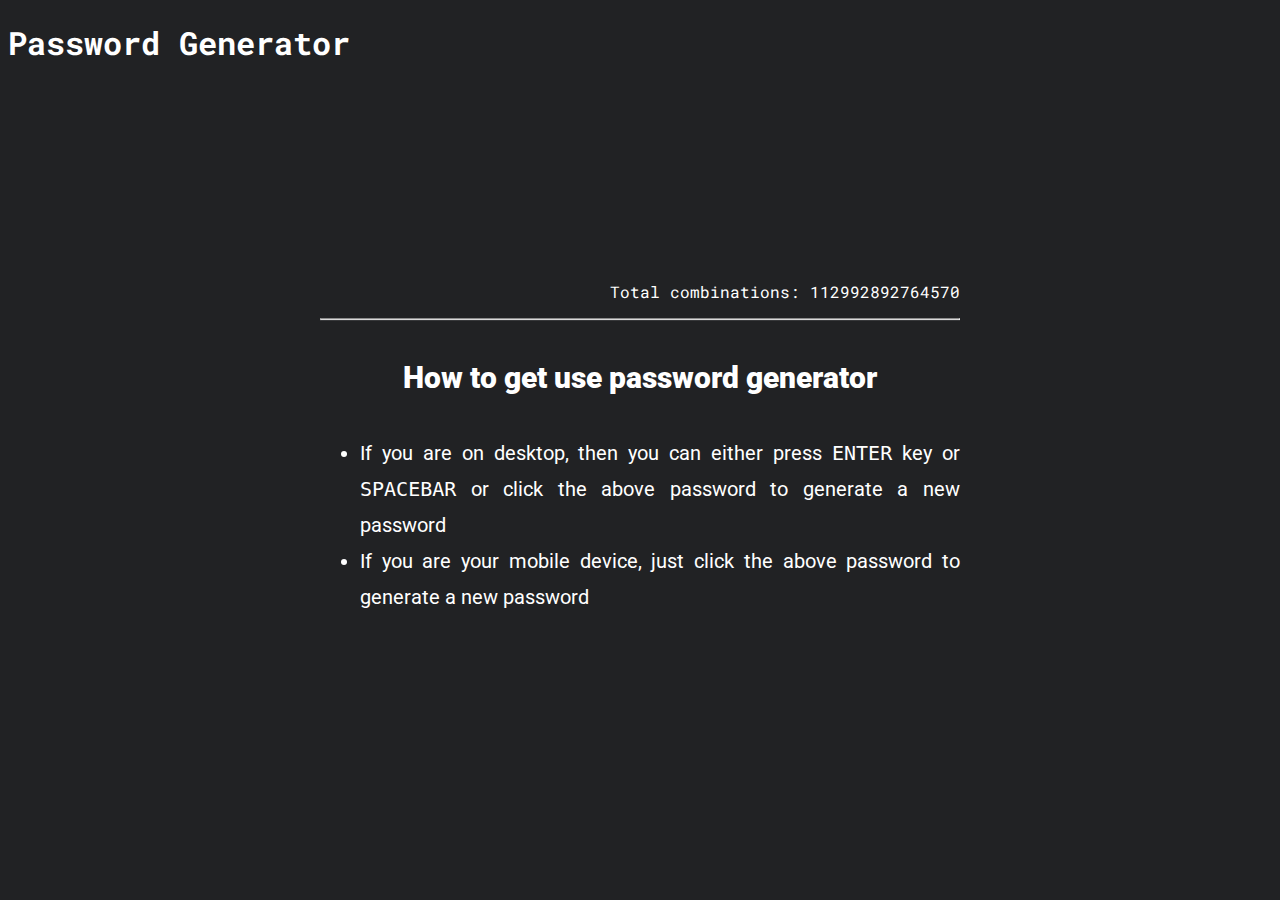
==== index.html @ 5c1045ea "Added How to and combinations" ====
<!DOCTYPE html>
<html lang="en">
<head>
    <meta charset="UTF-8">
    <meta http-equiv="X-UA-Compatible" content="IE=edge">
    <meta name="viewport" content="width=device-width, initial-scale=1.0">
    <link href="https://cdn.jsdelivr.net/npm/bootstrap@5.1.3/dist/css/bootstrap.min.css" rel="stylesheet" integrity="sha384-1BmE4kWBq78iYhFldvKuhfTAU6auU8tT94WrHftjDbrCEXSU1oBoqyl2QvZ6jIW3" crossorigin="anonymous">
    <link rel="stylesheet" href="https://use.fontawesome.com/releases/v5.15.4/css/all.css" integrity="sha384-DyZ88mC6Up2uqS4h/KRgHuoeGwBcD4Ng9SiP4dIRy0EXTlnuz47vAwmeGwVChigm" crossorigin="anonymous">
    <link rel="stylesheet" href="style.css">
    <title>Password Generator</title>
</head>
<body>
    <div class="container">
        <div class="header d-flex justify-content-between">
            <h1 class="title mt-2">Password Generator</h1>
            <span class="mt-4 fs-3 dark toggle"><i class="fas fa-moon d-none" id="dark" title="Switch to Dark Mode"></i></span>          
            <span class="mt-4 fs-3 light toggle" id="light"><i class="fas fa-sun" title="Switch to Light Mode"></i></span>          
        </div>
        <center>
            <div class="main">
                <div id="password" class="password"></div>
                <div class="strength" id="strength"></div>
                <p class="combination mt-5" align="right">Total combinations: 112992892764570</p>
                <hr>
                <div class="content mt-2">
                    <h4 class="sub-title">How to get use password generator</h4>
                    <ul class="info mt-3">
                    <li>If you are on desktop, then you can either press <kbd>ENTER</kbd> key or <kbd>SPACEBAR</kbd> or click the above password to generate a new password</li>
                    <li>If you are your mobile device, just click the above password to generate a new password</li>
                    </ul>
                </div>
            </div>
        </center>
    </div>
    <script src="index.js" type="module"></script>
</body>
</html>
---- style.css ----
@import url('https://fonts.googleapis.com/css2?family=Roboto+Mono&display=swap');
@import url('https://fonts.googleapis.com/css2?family=Roboto&display=swap');

body{
    font-family: 'Roboto Mono', monospace;
    background-color: #212224;
    color: #fff;
    transition: 0.5s;
    -webkit-transition: 0.5s;
    -moz-transition: 0.5s;
    -ms-transition: 0.5s;
    -o-transition: 0.5s;
}
.main{
    position: absolute;
    left: 50%;
    top: 50%;
    -webkit-transform: translate(-50%, -50%);
    transform: translate(-50%, -50%);
}
#password{
    font-size: 50px;
    letter-spacing: 1rem;
    cursor: pointer;
}
.toggle{
    cursor: pointer;
    transition: 0.5s;
    -webkit-transition: 0.70s;
    -moz-transition: 0.70s;
    -ms-transition: 0.70s;
    -o-transition: 0.70s;
}
.sub-title{
    font-family: 'Roboto', sans-serif;
    font-weight: 900;
    font-size: 30px;
}
.info{
    text-align: justify;
    font-family: 'Roboto', sans-serif;
    font-size: 20px;
}
.info li{
    line-height: 1.8em;
}
@media only screen and (max-width: 600px) {
    #password {
        letter-spacing: 0.3rem;
        font-size: 25px;
    }
    .info li{
        letter-spacing: 0;
    }
  }
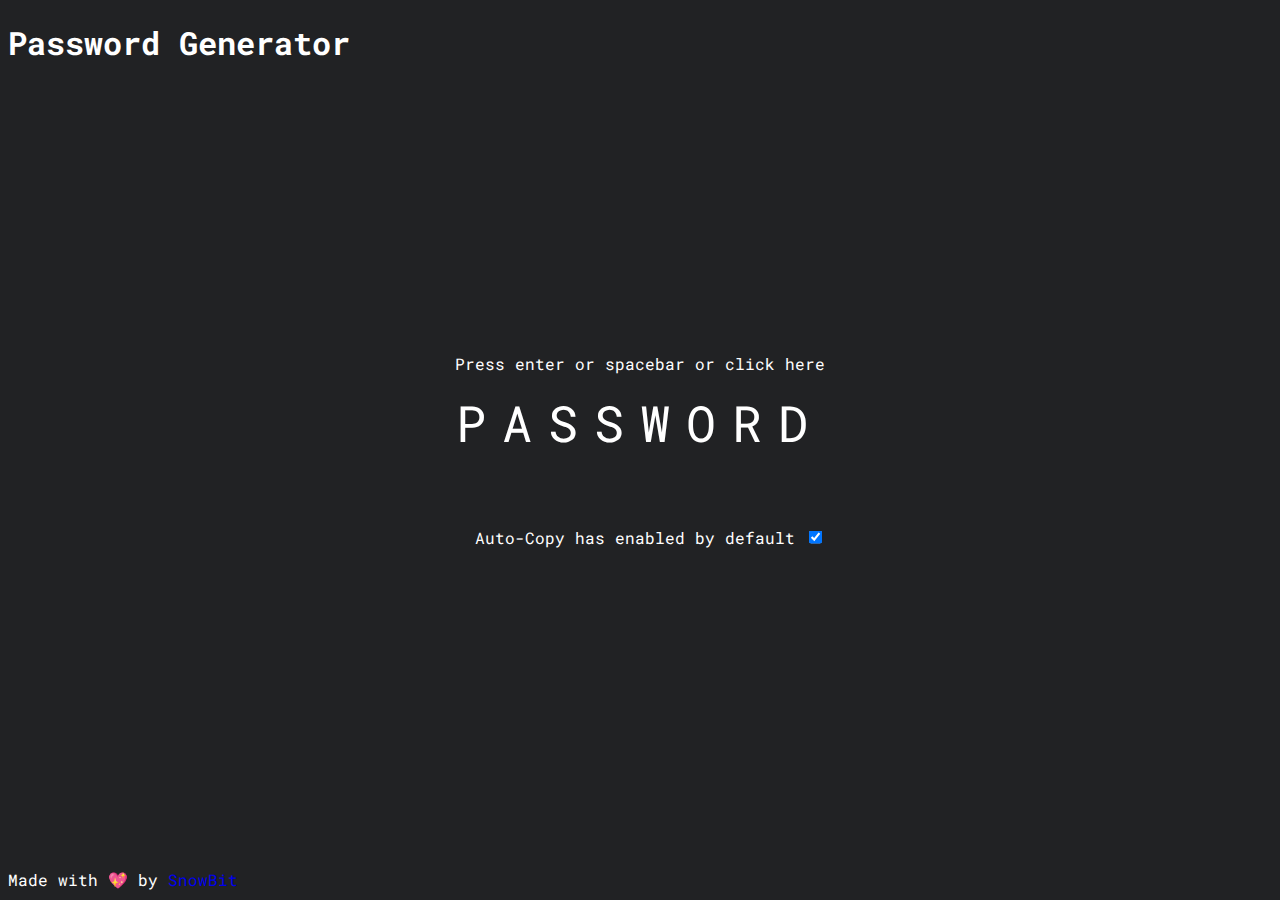
==== commit 991de01b: "Added tool tip" ====
--- a/index.html
+++ b/index.html
@@ -7,7 +7,25 @@
     <link href="https://cdn.jsdelivr.net/npm/bootstrap@5.1.3/dist/css/bootstrap.min.css" rel="stylesheet" integrity="sha384-1BmE4kWBq78iYhFldvKuhfTAU6auU8tT94WrHftjDbrCEXSU1oBoqyl2QvZ6jIW3" crossorigin="anonymous">
     <link rel="stylesheet" href="https://use.fontawesome.com/releases/v5.15.4/css/all.css" integrity="sha384-DyZ88mC6Up2uqS4h/KRgHuoeGwBcD4Ng9SiP4dIRy0EXTlnuz47vAwmeGwVChigm" crossorigin="anonymous">
     <link rel="stylesheet" href="style.css">
-    <title>Password Generator</title>
+    <!-- Primary Meta Tags -->
+    <title>Generate Strong and Secure Passwords Instantly</title>
+    <meta name="title" content="Generate Strong and Secure Passwords Instantly.">
+    <meta name="description" content="Generate strong passwords in a minute with this simple-to-use password generator. It is easy to use and provides you with a complex, unique and safe password.">
+
+    <!-- Open Graph / Facebook -->
+    <meta property="og:type" content="website">
+    <meta property="og:url" content="https://snowbit-coderboi.github.io/Password-Generator/">
+    <meta property="og:title" content="Generate Strong and Secure Passwords Instantly.">
+    <meta property="og:description" content="Generate strong passwords in a minute with this simple-to-use password generator. It is easy to use and provides you with a complex, unique and safe password.">
+    <meta property="og:image" content="https://raw.githubusercontent.com/snowbit-coderboi/Password-Generator/main/assets/banner.png">
+
+    <!-- Twitter -->
+    <meta property="twitter:card" content="summary_large_image">
+    <meta property="twitter:url" content="https://snowbit-coderboi.github.io/Password-Generator/">
+    <meta property="twitter:title" content="Generate Strong and Secure Passwords Instantly.">
+    <meta property="twitter:description" content="Generate strong passwords in a minute with this simple-to-use password generator. It is easy to use and provides you with a complex, unique and safe password.">
+    <meta property="twitter:image" content="https://raw.githubusercontent.com/snowbit-coderboi/Password-Generator/main/assets/banner.png">
+
 </head>
 <body>
     <div class="container">
@@ -18,19 +36,17 @@
         </div>
         <center>
             <div class="main">
-                <div id="password" class="password"></div>
+                <p>Press enter or spacebar or click here</p>
+                <div id="password" class="password" title="Total combinations of password: 112.9 trillion">PASSWORD</div>
+                <br>
                 <div class="strength" id="strength"></div>
-                <p class="combination mt-5" align="right">Total combinations: 112992892764570</p>
-                <hr>
-                <div class="content mt-2">
-                    <h4 class="sub-title">How to get use password generator</h4>
-                    <ul class="info mt-3">
-                    <li>If you are on desktop, then you can either press <kbd>ENTER</kbd> key or <kbd>SPACEBAR</kbd> or click the above password to generate a new password</li>
-                    <li>If you are your mobile device, just click the above password to generate a new password</li>
-                    </ul>
-                </div>
+                <!-- 112992892764570 -->
+                <p class="combination">Auto-Copy has enabled by default <input type="checkbox" checked id="copyCheck"></p>
             </div>
         </center>
+        <div class="footer">
+            Made with 💖 by <a href="http://github.com/snowbit-coderboi" target="_blank" rel="noopener noreferrer">SnowBit</a>
+        </div>
     </div>
     <script src="index.js" type="module"></script>
 </body>
--- a/style.css
+++ b/style.css
@@ -10,6 +10,9 @@
     -moz-transition: 0.5s;
     -ms-transition: 0.5s;
     -o-transition: 0.5s;
+}
+.title{
+    user-select: none;
 }
 .main{
     position: absolute;
@@ -44,12 +47,37 @@
 .info li{
     line-height: 1.8em;
 }
+.combination{
+    margin-top: 50px;
+    text-align: right;
+}
+.footer{
+    position: absolute;
+    bottom: 0;
+    margin-bottom: 10px;
+}
+.footer a{
+    text-decoration: none;
+}
+.content{
+    display: none;
+}
 @media only screen and (max-width: 600px) {
     #password {
-        letter-spacing: 0.3rem;
+        /* letter-spacing: 0.3rem; */
         font-size: 25px;
     }
     .info li{
         letter-spacing: 0;
     }
+    .combination{
+        text-align: left;
+        font-size: 12px;
+    }
+    .sub-title{
+        font-size: 18px;
+    }
+    .info{
+        font-size: 14px;
+    }
   }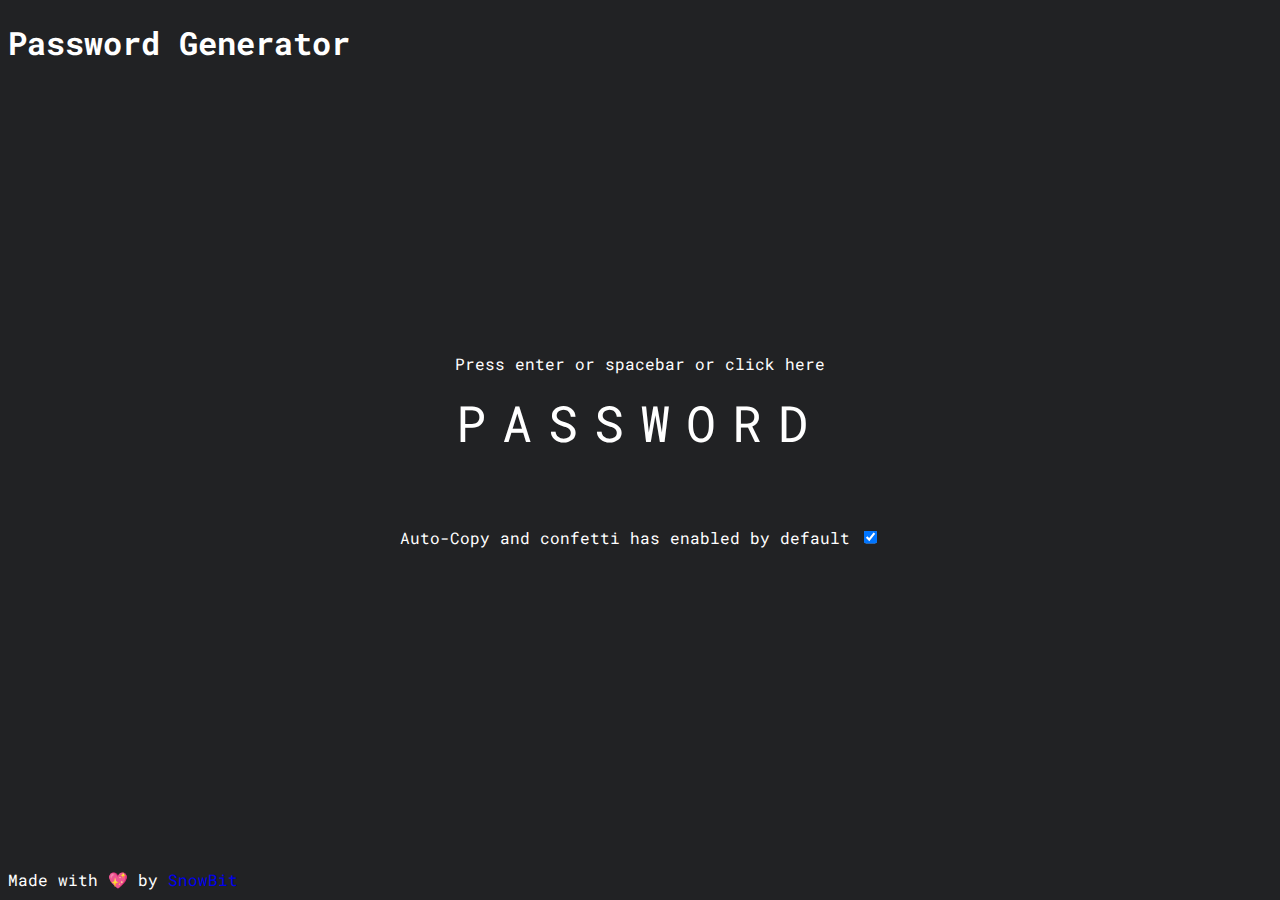
==== commit 8390836b: "Added option to disable confetti" ====
--- a/index.html
+++ b/index.html
@@ -41,7 +41,7 @@
                 <br>
                 <div class="strength" id="strength"></div>
                 <!-- 112992892764570 -->
-                <p class="combination">Auto-Copy has enabled by default <input type="checkbox" checked id="copyCheck"></p>
+                <p class="combination">Auto-Copy and confetti has enabled by default <input type="checkbox" checked id="copyCheck"></p>
             </div>
         </center>
         <div class="footer">
